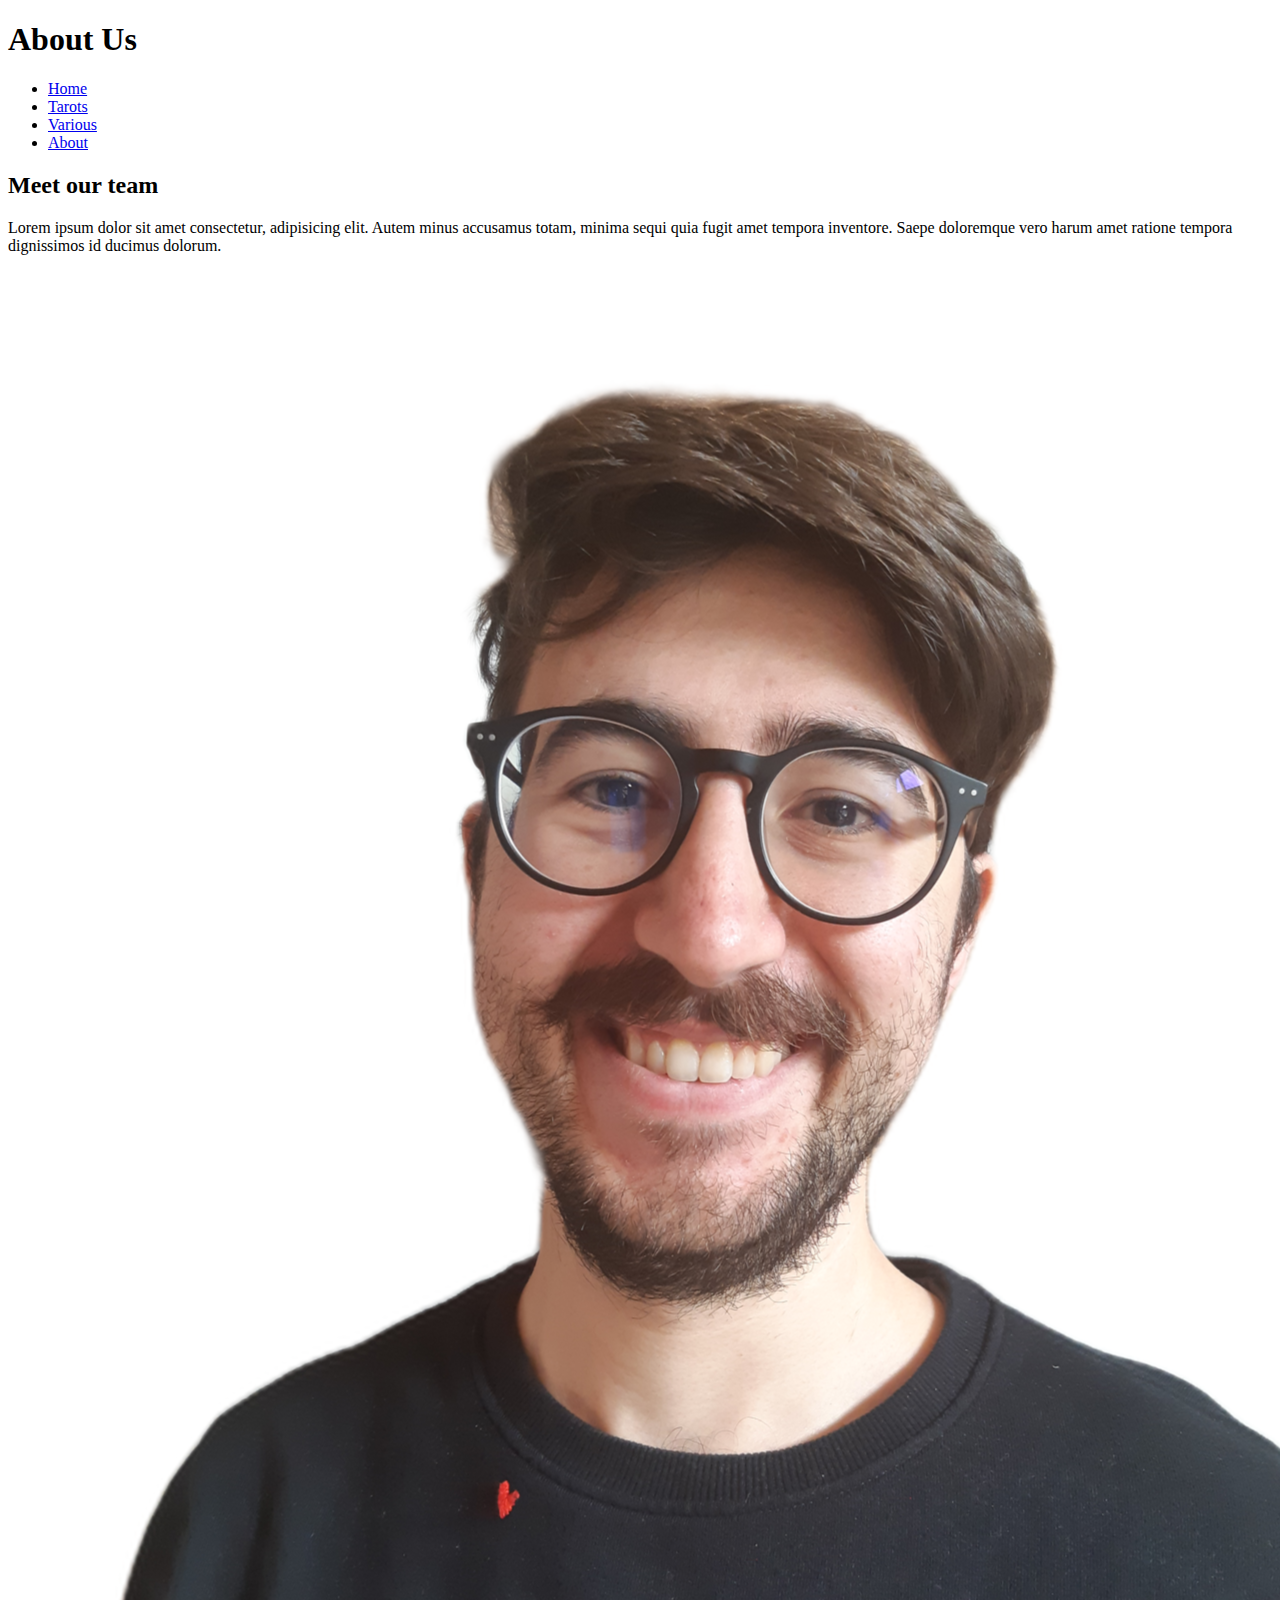
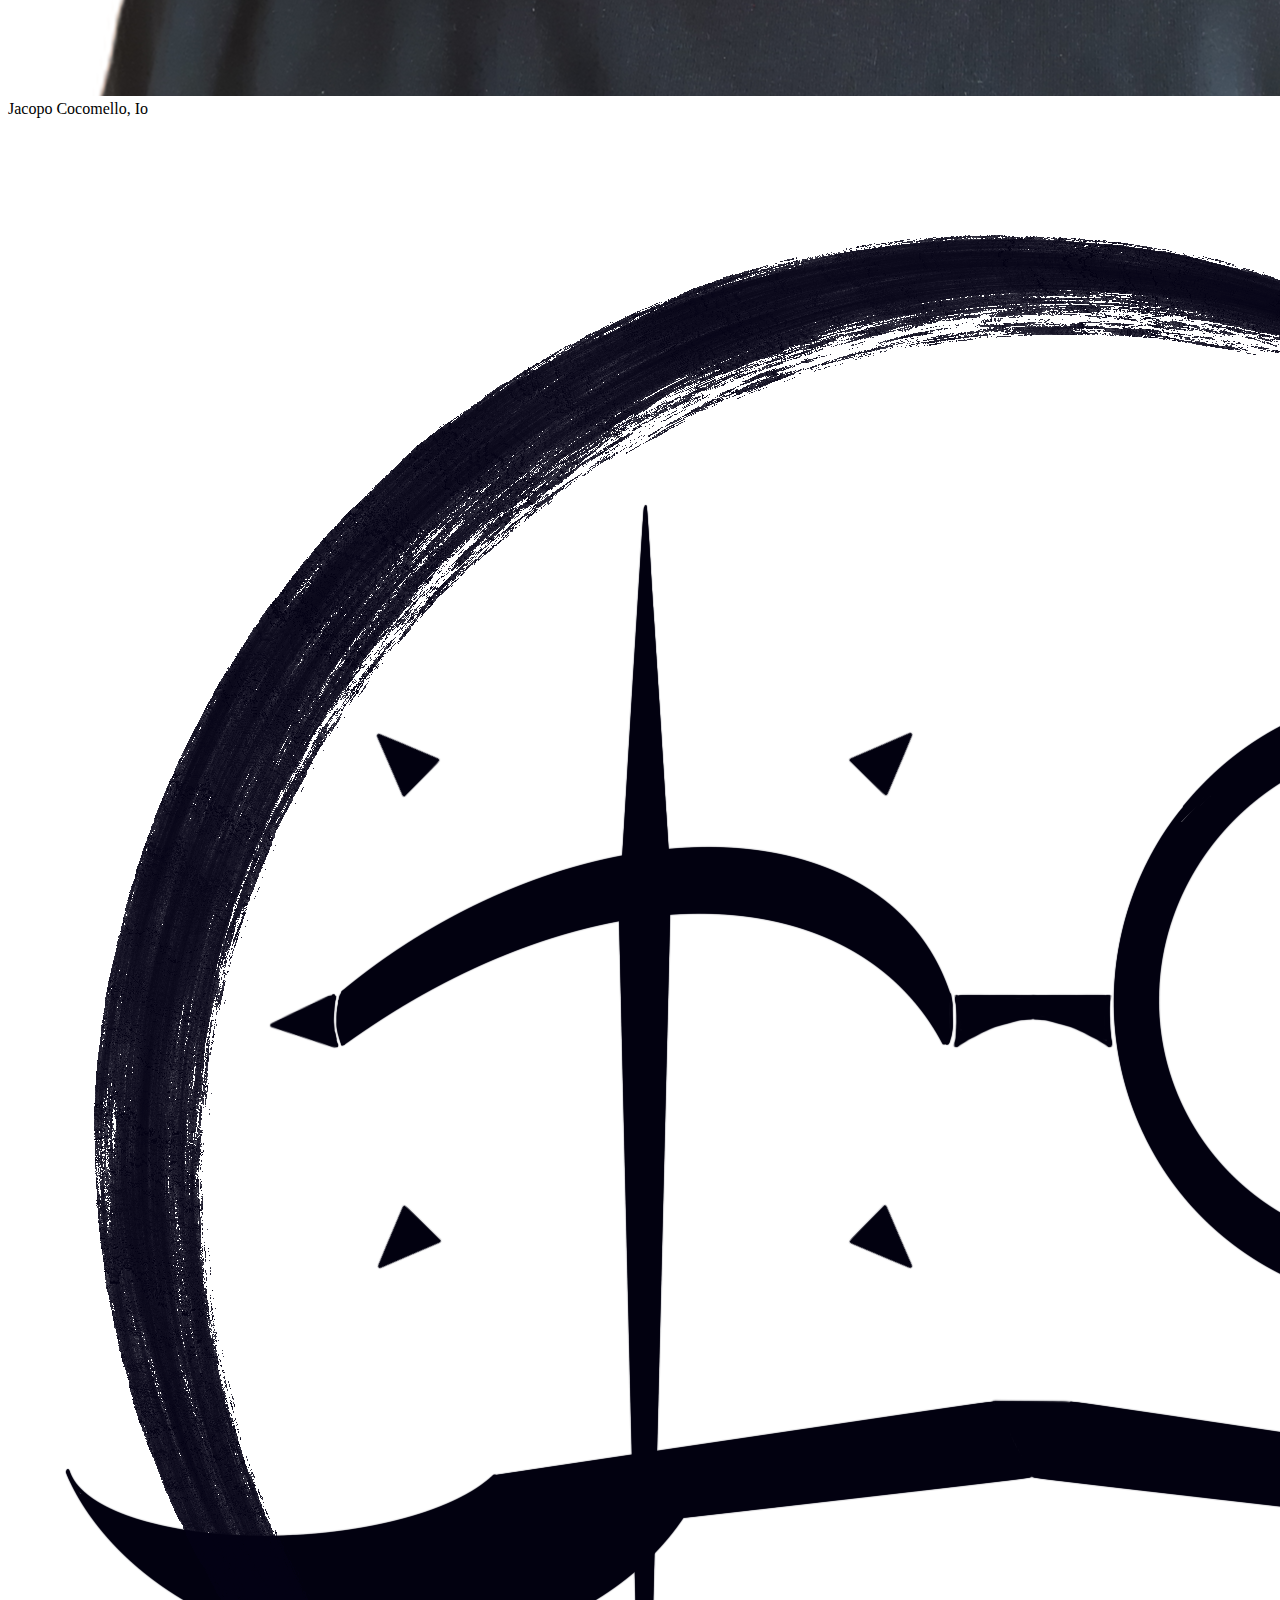
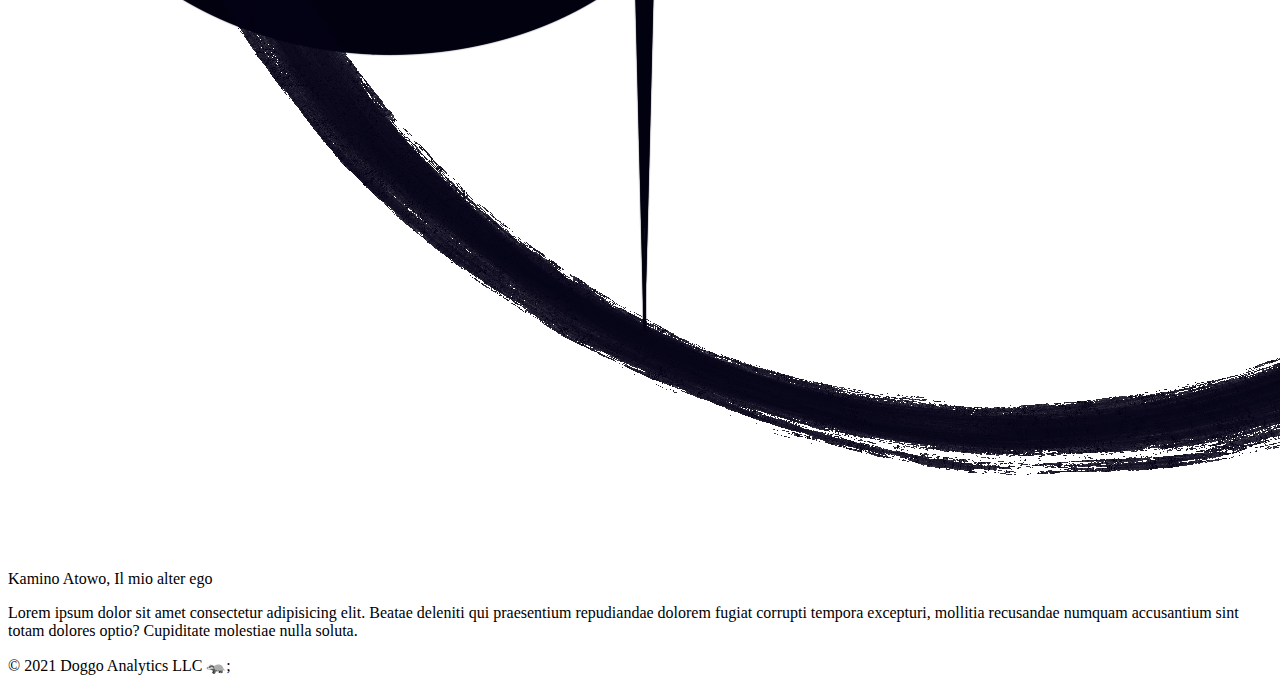
==== about.html @ 84e6724a "Create repo from existing project" ====
<!DOCTYPE html>
<html lang="en">

<head>
    <meta charset="UTF-8">
    <meta http-equiv="X-UA-Compatible" content="IE=edge">
    <meta name="viewport" content="width=device-width, initial-scale=1.0">
    <title>Doggo Analytics</title>
    <link rel="stylesheet" href="styles/style.CSS">
</head>

<body>
    <!-- header -->
    <header>
        <h1>About Us</h1>
    </header>

    <!-- navigation bar -->
    <nav>
        <ul>
            <li><a href="index.html">Home</a></li>
            <!--<li><a>Blog</a></li>
            <li><a>Pictures</a></li>
            <li><a>Books</a></li>-->
            <li><a href="tarots.html">Tarots</a></li>
            <li><a href="various.html">Various</a></li>
            <li><a href="about.html">About</a></li>
        </ul>
    </nav>

    <!-- placeholder text -->
    <main>
        <h2>Meet our team</h2>
        <p class="textarticle">
            Lorem ipsum dolor sit amet consectetur, adipisicing elit. Autem
            minus accusamus totam, minima sequi quia fugit amet tempora
            inventore. Saepe doloremque vero harum amet ratione tempora
            dignissimos id ducimus dolorum.
        </p>
    </main>

    <!-- placeholder images -->
    <section>
        <div class="column">
            <div class="container">
                <img class="staff" src="images/jacopo.png" alt="photo of dodgy doggo, cto">
                <div class="label">Jacopo Cocomello, Io</div>
            </div>
        </div>
        <div class="column">
            <div class="container">
                <img class="staff" src="images/OGD_logo.png" alt="photo of dabbling doggo, ceo">
                <div class="label">Kamino Atowo, Il mio alter ego</div>
            </div>
        </div>
    </section>

    <!-- placeholder text -->
    <section>
        <p>
            Lorem ipsum dolor sit amet consectetur adipisicing elit. Beatae
            deleniti qui praesentium repudiandae dolorem fugiat corrupti tempora
            excepturi, mollitia recusandae numquam accusantium sint totam
            dolores optio? Cupiditate molestiae nulla soluta.
        </p>
    </section>

    <!-- footer -->
    <footer>
        &copy; 2021 Doggo Analytics LLC 🦡;
    </footer>

</body>

</html>
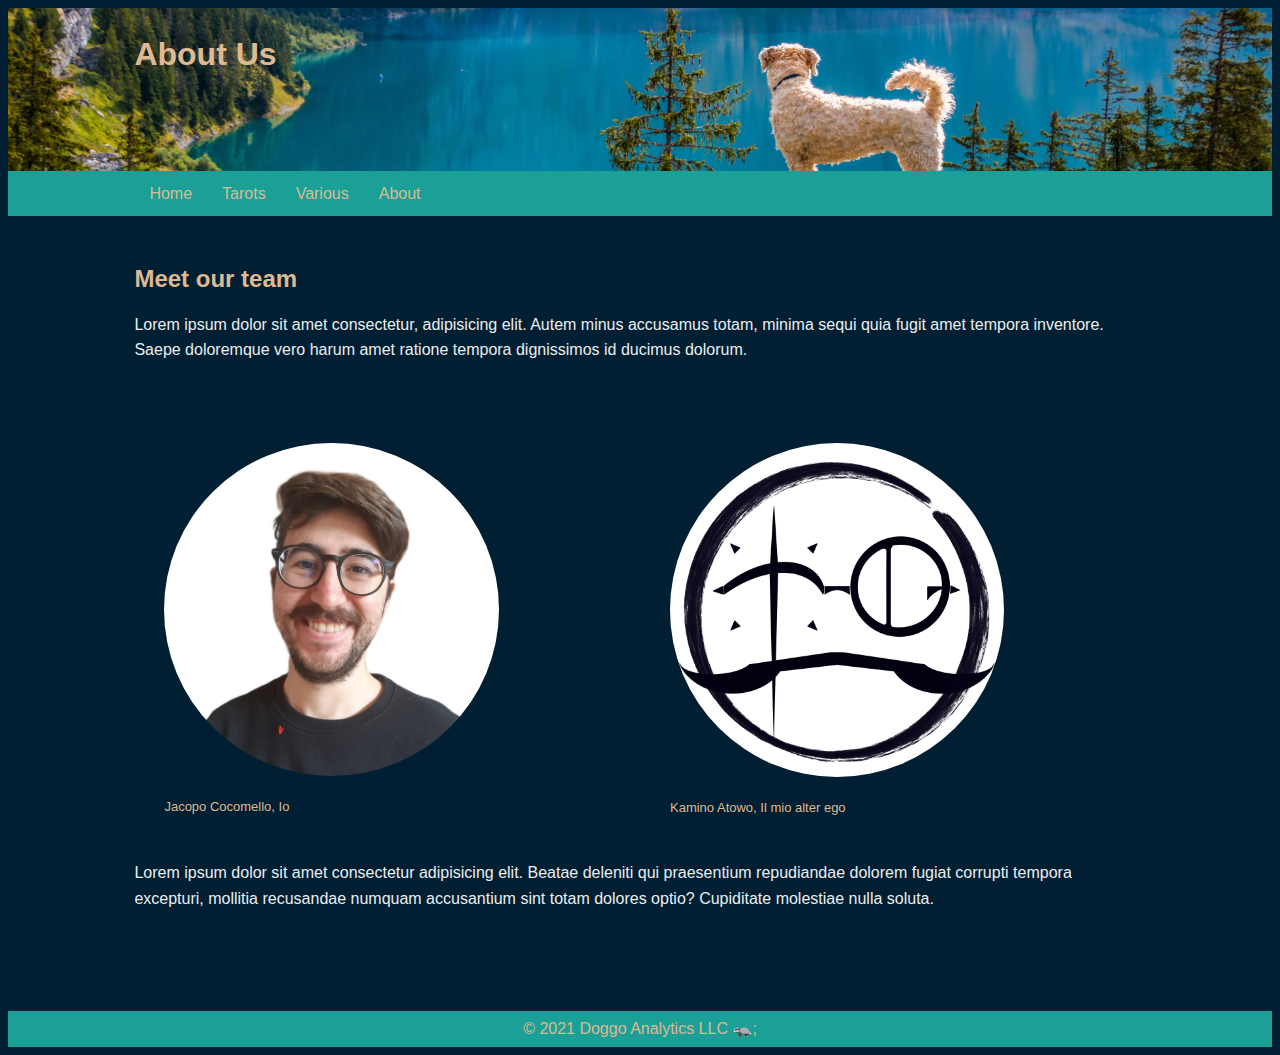
==== commit acc43960: "add tarot page" ====
--- a/about.html
+++ b/about.html
@@ -1,12 +1,11 @@
 <!DOCTYPE html>
 <html lang="en">
-
 <head>
     <meta charset="UTF-8">
     <meta http-equiv="X-UA-Compatible" content="IE=edge">
     <meta name="viewport" content="width=device-width, initial-scale=1.0">
-    <title>Doggo Analytics</title>
-    <link rel="stylesheet" href="styles/style.CSS">
+    <title>Oltre gli Dei</title>
+    <link rel="stylesheet", href="styles/style.css">
 </head>
 
 <body>
@@ -57,7 +56,7 @@
 
     <!-- placeholder text -->
     <section>
-        <p>
+        <p class="textarticle">
             Lorem ipsum dolor sit amet consectetur adipisicing elit. Beatae
             deleniti qui praesentium repudiandae dolorem fugiat corrupti tempora
             excepturi, mollitia recusandae numquam accusantium sint totam
--- a/styles/style.css
+++ b/styles/style.css
@@ -0,0 +1,155 @@
+/* element selector */
+
+body {
+    background-color: #001f33;
+    color: #deb992;
+    font-family: 'Trebuchet MS', 'Lucida Sans Unicode', 'Lucida Grande', 'Lucida Sans', Arial, sans-serif;
+    font-size: 16px;
+    line-height: 1.6em;
+}
+
+footer {
+    background-color: #1ba098;
+    color: #deb992;
+    margin-top: 100px;
+    padding: 5px;
+    text-align: center;
+}
+
+header {
+    /* image */
+    background-image: url('../images/dog.jpg');
+    background-position: center;
+    background-repeat: no-repeat;
+    background-size: cover;
+    height: 150px;
+    /* text */
+    padding-left: 10%;
+    padding-top: 1%;
+}
+
+main {
+    margin: auto;
+    margin-top: 50px;
+    width: 80%;
+}
+
+nav {
+    background-color: #1ba098;
+    margin-bottom: 30px;
+    overflow: hidden;
+    padding-left: 10%;
+}
+
+nav li{
+    float: left;
+}
+
+nav li a{
+    color: #deb992;
+    display: block;
+    padding: 10px 15px;
+    text-align: center;
+    text-decoration: none;
+}
+
+nav li a:hover:not(.active){
+    background-color: #50C9CE;
+    color: #deb992;
+}
+
+nav ul {
+    list-style-type: none;
+    margin: 0;
+    padding: 0;
+}
+
+section {
+    margin: auto;
+    margin-top: 50px;
+    width: 80%;
+}
+
+/* class selector */
+
+.container {
+    padding: 20px;
+}
+
+.column {
+    align-content: center;
+    box-sizing: border-box;
+    float: left;
+    height: auto;
+    margin-bottom: 10px;
+    padding: 10px;
+    width: 50%;
+}
+
+.column-tarot {
+    align-content: center;
+    box-sizing: border-box;
+    float: left;
+    height: auto;
+    margin-bottom: 10px;
+    padding: 10px;
+    width: 25%;
+}
+
+.gallery {
+    background-color: #50C9CE;
+}
+
+.label {
+    font-size: small;
+}
+
+.staff {
+    border-radius: 50%;
+    margin-bottom: 10px;
+    width: 75%;
+}
+
+.tarot {
+    border-radius: 50%;
+    margin-bottom: 10px;
+    width: 100%;
+}
+
+.textarticle {
+    color: #ecedee;
+}
+
+/* id selector */
+
+#container {
+    display: flex;
+    justify-content: center;
+    align-items: flex-start;
+}
+
+#description {
+    flex: 1;
+    text-align: left;
+    padding: 20px;
+}
+
+#image {
+    flex: 1;
+    position: sticky;
+    top: 0;
+    width:20%;
+}
+
+#image img {
+    max-width: 100%;
+    height: auto;
+}
+
+#tarot {
+
+}
+
+
+
+/* @media rules */
